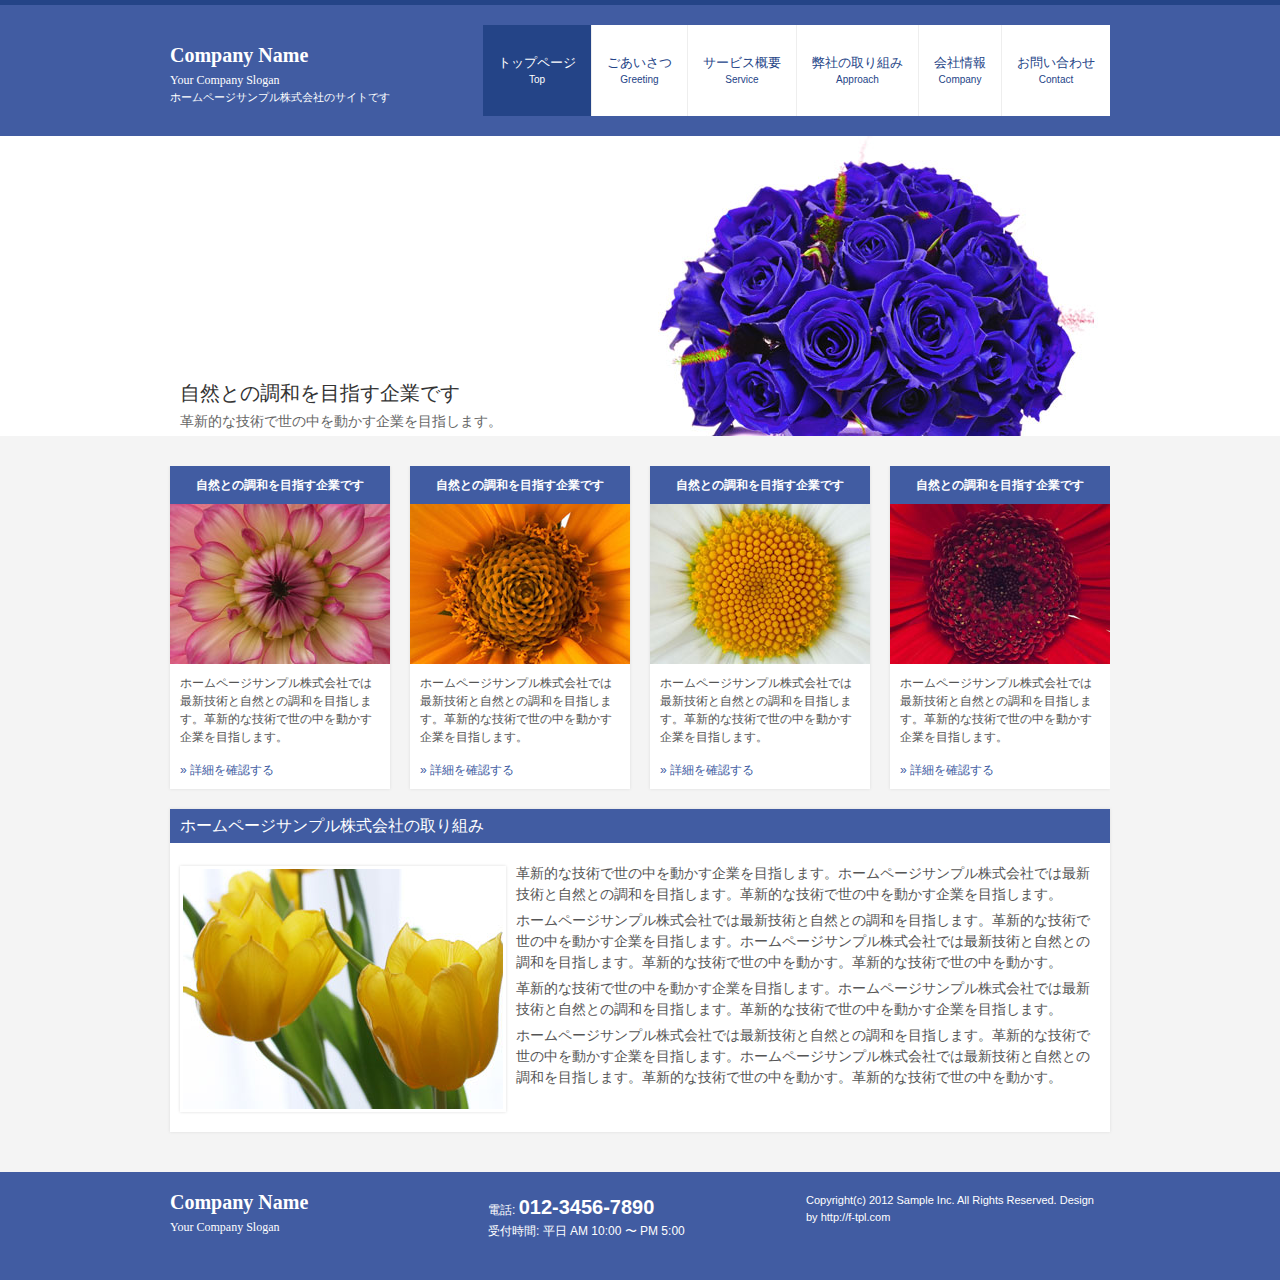
==== index.html @ b25d5340 "first" ====
<!DOCTYPE html>
<html dir="ltr" lang="ja">
<head>
<meta charset="UTF-8">
<meta name="viewport" content="width=device-width, user-scalable=yes, maximum-scale=1.0, minimum-scale=1.0">
<meta name="description" content="ホームページサンプル株式会社 | ホームページサンプル株式会社では最新技術と自然との調和を目指します。">
<meta name="keywords" content="">
<title>ホームページサンプル株式会社 | ホームページサンプル株式会社では最新技術と自然との調和を目指します。</title>
<link rel="stylesheet" href="style.css" type="text/css" media="screen">
<!--[if lt IE 9]>
<script src="js/html5.js"></script>
<script src="js/css3-mediaqueries.js"></script>
<![endif]-->
<script src="js/jquery1.7.2.min.js"></script>
<script src="js/script.js"></script>
</head>
<body>
<!-- ヘッダー -->
<div id="header">
	<div class="inner">
		<!-- ロゴ -->
		<div class="logo">
			<a href="index.html">Company Name<br><span>Your Company Slogan</span></a>
      <h1>ホームページサンプル株式会社のサイトです</h1>
		</div>
		<!-- / ロゴ -->
    
	  <!-- メインナビゲーション -->
    <nav id="mainNav">
  		<a class="menu" id="menu"><span>MENU</span></a>
			<div class="panel">
				<ul>
					<li class="active"><a href="index.html">トップページ<br><span>Top</span></a></li>
					<li><a href="subpage.html">ごあいさつ<br><span>Greeting</span></a></li>
					<li><a href="subpage.html">サービス概要<br><span>Service</span></a></li>
					<li><a href="subpage.html">弊社の取り組み<br><span>Approach</span></a></li>
					<li><a href="subpage.html">会社情報<br><span>Company</span></a></li>
					<li><a href="subpage.html">お問い合わせ<br><span>Contact</span></a></li>
				</ul>
      </div>
    </nav>
		<!-- メインナビゲーション -->
    
  </div>
</div>
<!-- / ヘッダー -->

<!-- メイン画像 -->
<div id="mainBanner" class="mainImg">
  <div class="inner">
		<img src="images/mainImg.jpg" alt="" width="940" height="300">
    <div class="slogan">
			<h2>自然との調和を目指す企業です</h2>
			<h3>革新的な技術で世の中を動かす企業を目指します。</h3>
		</div>
	</div>
</div>
<!-- / メイン画像 -->

<div id="wrapper">

	<!-- 4カラム -->
  <section class="gridWrapper">
		<article class="grid">
			<h3>自然との調和を目指す企業です</h3>
			<p class="img"><img src="images/eyecatch1.jpg" width="220" height="160" alt=""></p>	
			<p>ホームページサンプル株式会社では最新技術と自然との調和を目指します。革新的な技術で世の中を動かす企業を目指します。</p>
			<p class="readmore"><a href="subpage.html">&raquo; 詳細を確認する</a></p>
		</article>
		<article class="grid">
			<h3>自然との調和を目指す企業です</h3>
			<p class="img"><img src="images/eyecatch2.jpg" width="220" height="160" alt=""></p>
			<p>ホームページサンプル株式会社では最新技術と自然との調和を目指します。革新的な技術で世の中を動かす企業を目指します。</p>
			<p class="readmore"><a href="subpage.html">&raquo; 詳細を確認する</a></p>
		</article>
		<article class="grid">
      <h3>自然との調和を目指す企業です</h3>
			<p class="img"><img src="images/eyecatch3.jpg" width="220" height="160" alt=""></p>
			<p>ホームページサンプル株式会社では最新技術と自然との調和を目指します。革新的な技術で世の中を動かす企業を目指します。</p>
			<p class="readmore"><a href="subpage.html">&raquo; 詳細を確認する</a></p>
		</article>
    <article class="grid">
			<h3>自然との調和を目指す企業です</h3>
			<p class="img"><img src="images/eyecatch4.jpg" width="220" height="160" alt=""></p>
			<p>ホームページサンプル株式会社では最新技術と自然との調和を目指します。革新的な技術で世の中を動かす企業を目指します。</p>
			<p class="readmore"><a href="subpage.html">&raquo; 詳細を確認する</a></p>
		</article>
	</section>
	<!-- / 4カラム -->
      
	<section class="content">
		<h3 class="heading">ホームページサンプル株式会社の取り組み</h3>
		<article>
			<img src="images/sample2.jpg" width="320" height="240" alt="" class="alignleft frame">
			<p>革新的な技術で世の中を動かす企業を目指します。ホームページサンプル株式会社では最新技術と自然との調和を目指します。革新的な技術で世の中を動かす企業を目指します。</p>
			<p>ホームページサンプル株式会社では最新技術と自然との調和を目指します。革新的な技術で世の中を動かす企業を目指します。ホームページサンプル株式会社では最新技術と自然との調和を目指します。革新的な技術で世の中を動かす。革新的な技術で世の中を動かす。</p>
      <p>革新的な技術で世の中を動かす企業を目指します。ホームページサンプル株式会社では最新技術と自然との調和を目指します。革新的な技術で世の中を動かす企業を目指します。</p>
			<p>ホームページサンプル株式会社では最新技術と自然との調和を目指します。革新的な技術で世の中を動かす企業を目指します。ホームページサンプル株式会社では最新技術と自然との調和を目指します。革新的な技術で世の中を動かす。革新的な技術で世の中を動かす。</p>
		</article>
	</section>

</div>
<!-- / WRAPPER -->

<!-- フッター -->
<div id="footer">
	<div class="inner">
    
		<!-- 3カラム -->
    <section class="gridWrapper">
      
			<article class="grid">
      	<!-- ロゴ -->
				<p class="logo"><a href="index.html">Company Name<br /><span>Your Company Slogan</span></a></p>
				<!-- / ロゴ -->
			</article>
			
      <article class="grid">
      	<!-- 電話番号+受付時間 -->
				<p class="tel">電話: <strong>012-3456-7890</strong></p>
				<p>受付時間: 平日 AM 10:00 〜 PM 5:00</p>
				<!-- / 電話番号+受付時間 -->
			</article>
			
      <article class="grid copyright">
      	Copyright(c) 2012 Sample Inc. All Rights Reserved. Design by <a href="http://f-tpl.com" target="_blank" rel="nofollow">http://f-tpl.com</a>
			</article>
		
    </section>
		<!-- / 3カラム -->
      
	</div>
</div>
<!-- / フッター -->

</body>
</html>
---- style.css ----
@charset "utf-8";


/* =Reset default browser CSS.
Based on work by Eric Meyer: http://meyerweb.com/eric/tools/css/reset/index.html
-------------------------------------------------------------- */
html, body, div, span, applet, object, iframe, h1, h2, h3, h4, h5, h6, p, blockquote, pre, a, abbr, acronym, address, big, cite, code, del, dfn, em, font, ins, kbd, q, s, samp, small, strike, strong, sub, sup, tt, var, dl, dt, dd, ol, ul, li, fieldset, form, label, legend, table, caption, tbody, tfoot, thead, tr, th, td {border: 0;font-family: inherit;font-size: 100%;font-style: inherit;font-weight: inherit;margin: 0;outline: 0;padding: 0;vertical-align: baseline;}
:focus {outline: 0;}

ol, ul {list-style: none;}
table {border-collapse: separate;border-spacing: 0;}
caption, th, td {font-weight: normal;text-align: left;}
blockquote:before, blockquote:after,q:before, q:after {content: "";}
blockquote, q {quotes: "" "";}
a img{border: 0;}
figure{margin:0}
article, aside, details, figcaption, figure, footer, header, hgroup, menu, nav, section {display: block;}
/* -------------------------------------------------------------- */

body{
color:#555;
font:12px verdana,"ヒラギノ丸ゴ ProN W4","Hiragino Maru Gothic ProN","メイリオ","Meiryo","ＭＳ Ｐゴシック","MS PGothic",Sans-Serif;
line-height:1.5;
border-top:5px solid #244487;
background:#f4f4f4;
-webkit-text-size-adjust: none;
}



/* リンク設定
------------------------------------------------------------*/
a{color:#415ca2;text-decoration:none;}
a:hover{color:#244487;}
a:active, a:focus{outline:0;}


/* 全体
------------------------------------------------------------*/
#wrapper{
margin:0 auto;
padding:0 1%;
width:98%;
position:relative;
}

.inner{
margin:0 auto;
width:100%;
}


/*************
/* ヘッダー
*************/
#header{
overflow:hidden;
padding:20px 0;
background:#415ca2;
}

* html #header{height:1%;}


/*************
/* ロゴ
*************/
#header .logo{
float:left;
padding:20px 0 0;
}

.logo a{
font-size:20px;
font-weight:bold;
line-height:1;
color:#fff;
font-family:"Palatino Linotype", "Book Antiqua", Palatino, serif;
}

.logo span{
font-size:12px;
font-weight:normal;
}

#header h1{
font-size:11px;
color:#fff;
}


/**************************
/* メイン画像（トップページ+サブページ）
**************************/
#mainBanner{
margin:0 auto 30px;
padding:0;
width:100%;
line-height:0;
background:#fff;
}

#mainBanner .inner{position:relative;}

#mainBanner img{
max-width:100%;
height:auto;
}

.slogan{
position:absolute;
max-width:100%;
height:auto;
bottom:0;
left:0;
padding:5px 10px;
line-height:1.4;
z-index:100;
}

.slogan h2{
padding-bottom:5px;
color:#333;
font-size:20px;
}

.slogan h3{
font-size:14px;
color:#666;
}



/**************************
/* グリッド
**************************/
.gridWrapper{
padding-bottom:20px;
overflow: hidden;
}

* html .gridWrapper{height:1%;}
	
.grid{
float:left;
background:#fff;
box-shadow:0 0 3px #ddd;
}

.grid h3{
padding:10px 0;
font-weight:bold;
color:#fff;
background:#415ca2;
text-align:center;
}

.grid p{
padding:5px 10px;
}

.grid p.img{
padding:0;
}

.readmore{clear:both;}

p.readmore{
padding:10px;
}


/* フッター内のグリッド(3カラム) */
#footer .grid{
color:#fff;
border:0;
background:transparent;
box-shadow:none;
}

#footer .grid p{padding:0;}


/*************
メイン コンテンツ
*************/
section.content{
padding:0 10px 10px;
margin-bottom:20px;
overflow:hidden;
font-size:14px;
background:#fff;
box-shadow:0 0 3px #ddd;
}

* html section.content{height:1%;}

section.content p{margin-bottom:5px;}

h3.heading{
padding:5px 10px;
margin:0 -10px 20px;
font-size:16px;
color:#fff;
background:#415ca2;
}

section.content img{
max-width:90%;
height:auto;
}

img.frame,#gallery img{
padding:3px;
box-shadow:0 0 3px #ddd;
}

#gallery .grid{
margin-bottom:10px;
box-shadow:none;
}

.alignleft{
float:left;
clear:left;
margin:3px 10px 10px 0;
}

.alignright{
float:right;
clear:right;
margin:3px 0 10px 10px;
}



/*************
テーブル
*************/
table.table{
border-collapse:collapse;
width:100%;
margin:10px auto;
}

table.table th,table.table td{
padding:5px;
border:1px solid #415ca2;
}

table.table th{
text-align:right;
font-weight:bold;
letter-spacing:1px;
white-space:nowrap;
color:#fff;
background:#244487;
border-left:#415ca2 5px solid
}

a{color:#415ca2;text-decoration:none;}
a:hover{color:#244487;}

table.table td{border-left:#415ca2 3px double}



/*************
サブ（フッター前）コンテンツ
*************/
#sub ul{padding:10px;}

#sub li{
margin-bottom:10px;
padding-bottom:10px;
border-bottom:1px dashed #ebebeb;
}

#sub li:last-child{
border:0;
margin-bottom:0;
}

#sub li a{display:block;}

#sub ul.list{padding-bottom:7px;}

#sub ul.list li{
clear:both;
margin-bottom:6px;
padding:5px 0;
overflow:hidden;
}

* html #sub ul.list li{height:1%;}

#sub ul.list li img{
float:left;
margin:0 10px 0 0;
}

#sub ul.list li{
font-size:12px;
line-height:1.35;
}


/*************
/* フッター
*************/
#footer{
clear:both;
padding:20px 0;
overflow:hidden;
background:#415ca2;
}

* html #footer{height:1%;}

.tel strong{
font-size:20px;
font-weight:bold;
}

#footer a{color:#fff;}
#footer a:hover{color:#244487;}

#footer .copyright{font-size:11px;}


/* PC用 */
@media only screen and (min-width:960px){	
	#wrapper,.inner{
	width:940px;
	padding:0;
	}
	
	#wrapper{padding-bottom:20px;}
	
  nav div.panel{
	display:block !important;
	float:right;
	}

	a#menu{display:none;}

	nav#mainNav ul{
	float:right;
	overflow:hidden;
	}

	* html nav#mainNav ul{height:1%;}

	nav#mainNav ul li{
	float:left;
	text-align:center;
	border-right:1px solid #eee;
	}
	
	nav#mainNav ul li:last-child{border:0;}

	nav#mainNav ul a{
	font-size:13px;
	display:block;
	padding:30px 15px;
	line-height:1.2;
	color:#244487;
	background:#fff;
	}
	
	nav#mainNav ul span{
	font-size:10px;
	}

	nav#mainNav ul li.active a,nav#mainNav ul a:hover{
	color:#fff;
	background:#244487;
	}
	
	/* グリッド全体 */
	.gridWrapper{
	width:960px;
	margin:0 0 0 -20px;
	}
	
	/* グリッド共通 ベース:トップページ4カラム */
	.grid{
	float:left;
	width:220px;
	margin-left:20px;
	}
	
	/* サブコンテンツ + フッター グリッド(3カラム) */
	#sub .grid, #footer .grid{width:298px;}
	#footer .grid{border:0;}
}


/* モニター幅940px以下 */
@media only screen and (max-width:940px){
	*{
    -webkit-box-sizing: border-box;
       -moz-box-sizing: border-box;
         -o-box-sizing: border-box;
        -ms-box-sizing: border-box;
            box-sizing: border-box;
	}
	
	#header{padding:10px 0 0;}
	
	#header .logo,#footer .logo{
	float:none;
	text-align:center;
	padding:10px 5px;
	}
	
	nav#mainNav{
	clear:both;
	width:100%;
	margin:0 auto;
	padding:0;
	background:#244487;
	}

	nav#mainNav a.menu{
	width:100%;
	display:block;
	height:40px;
	line-height:40px;
	font-weight: bold;
	text-align:left;
	color:#fff;
	}

	nav#mainNav a#menu span{padding-left:10px;}
	nav#mainNav a.menu span:before{content: "→ ";}
	nav#mainNav a.menuOpen span:before{content: "↓ ";}

	nav#mainNav a#menu:hover{cursor:pointer;}

	nav .panel{
	display: none;
	width:100%;
	position: relative;
	right: 0;
	top:0;
	z-index: 1;
	}

	nav#mainNav ul li{
	float: none;
	clear:both;
	width:100%;
	height:auto;
	line-height:1.2;
	}

	nav#mainNav ul li a,nav#mainNav ul li.current-menu-item li a{
	display: block;
	padding:15px 10px;
	text-align:left;
	border-bottom:1px dashed #fff;
	color:#fff;
	background:#415ca2;
	}
	
	nav#mainNav ul li a span{padding-left:10px;}
	
	nav#mainNav ul li:first-child a{border-top:1px dashed #fff;}
	
	nav#mainNav ul li:last-child a{border:0;}
	
	nav#mainNav ul li.active a,nav#mainNav ul li a:hover{background:#244487;}

	nav div.panel{float:none;}
	
	.grid{
	float:left;
	width:48%;
	margin:10px 2% 0 0;
	}
	
	.grid img{
	float:left;
	margin-right:5px;
	}
	
	#gallery{padding-left:1px;}
	
	#gallery .grid{
	width:23%;
	margin:0 2% 0 0;
	padding:0;
	}
	
	#gallery .grid img{
	float:none;
	margin:0;
	}
	
	#sub .grid{
	width:32%;
	margin:10px 1%;
	}
	
	#sub .grid:first-child{
	margin-left:0;
	}
	
	#sub .grid:last-child{
	margin-right:0;
	}
	
	#footer .grid, #footer .grid p{
	float:none;
	width:100%;
	text-align:center;
	border:0;
	}
	
	#footer .grid:last-child{padding-top:20px;}
}


/* iPad 縦 */
@media only screen and (max-width:768px){
  #header{padding-bottom:0;}	

	#header h1{text-align:center;}
	
	#header .logo{
	float:none;
	text-align:center;
	padding:10px 5px 20px;
	}
	
	#sub ul.list{padding:10px 10px 11px;}
	
	#sub ul.list li{
	padding-bottom:10px;
	margin-bottom:8px;
	}
}


/* スマートフォン 横(ランドスケープ) */
@media only screen and (max-width:640px){
	#footer .grid p{text-align:center;}
	
	.grid img{
	float:none;
	margin:0 auto;
	}
	
	.grid p,#sub .grid li{text-align:left;}

  .alignleft,.alignright{
	float:none;
	display:block;
	margin:0 auto 10px;
	}
	
	#sub ul.list li img{margin:0 5px 0 0;}
}


/* スマートフォン 縦(ポートレート) */
@media only screen and (max-width:480px){
	#mainBanner h2,#mainBanner h3{font-size:75%;}
	.subImg .slogan{right:-30px;}
	
	.grid img{max-width:90%;height:auto;}
	
	#sub .grid{
	float:none;
	width:98%;
	}
	
	#sub .grid h3{padding:10px 5px;}
	
	#sub ul.list{padding:10px;}
	
	#sub ul.list li{
	padding-bottom:3px;
	margin-bottom:3px;
	}
}
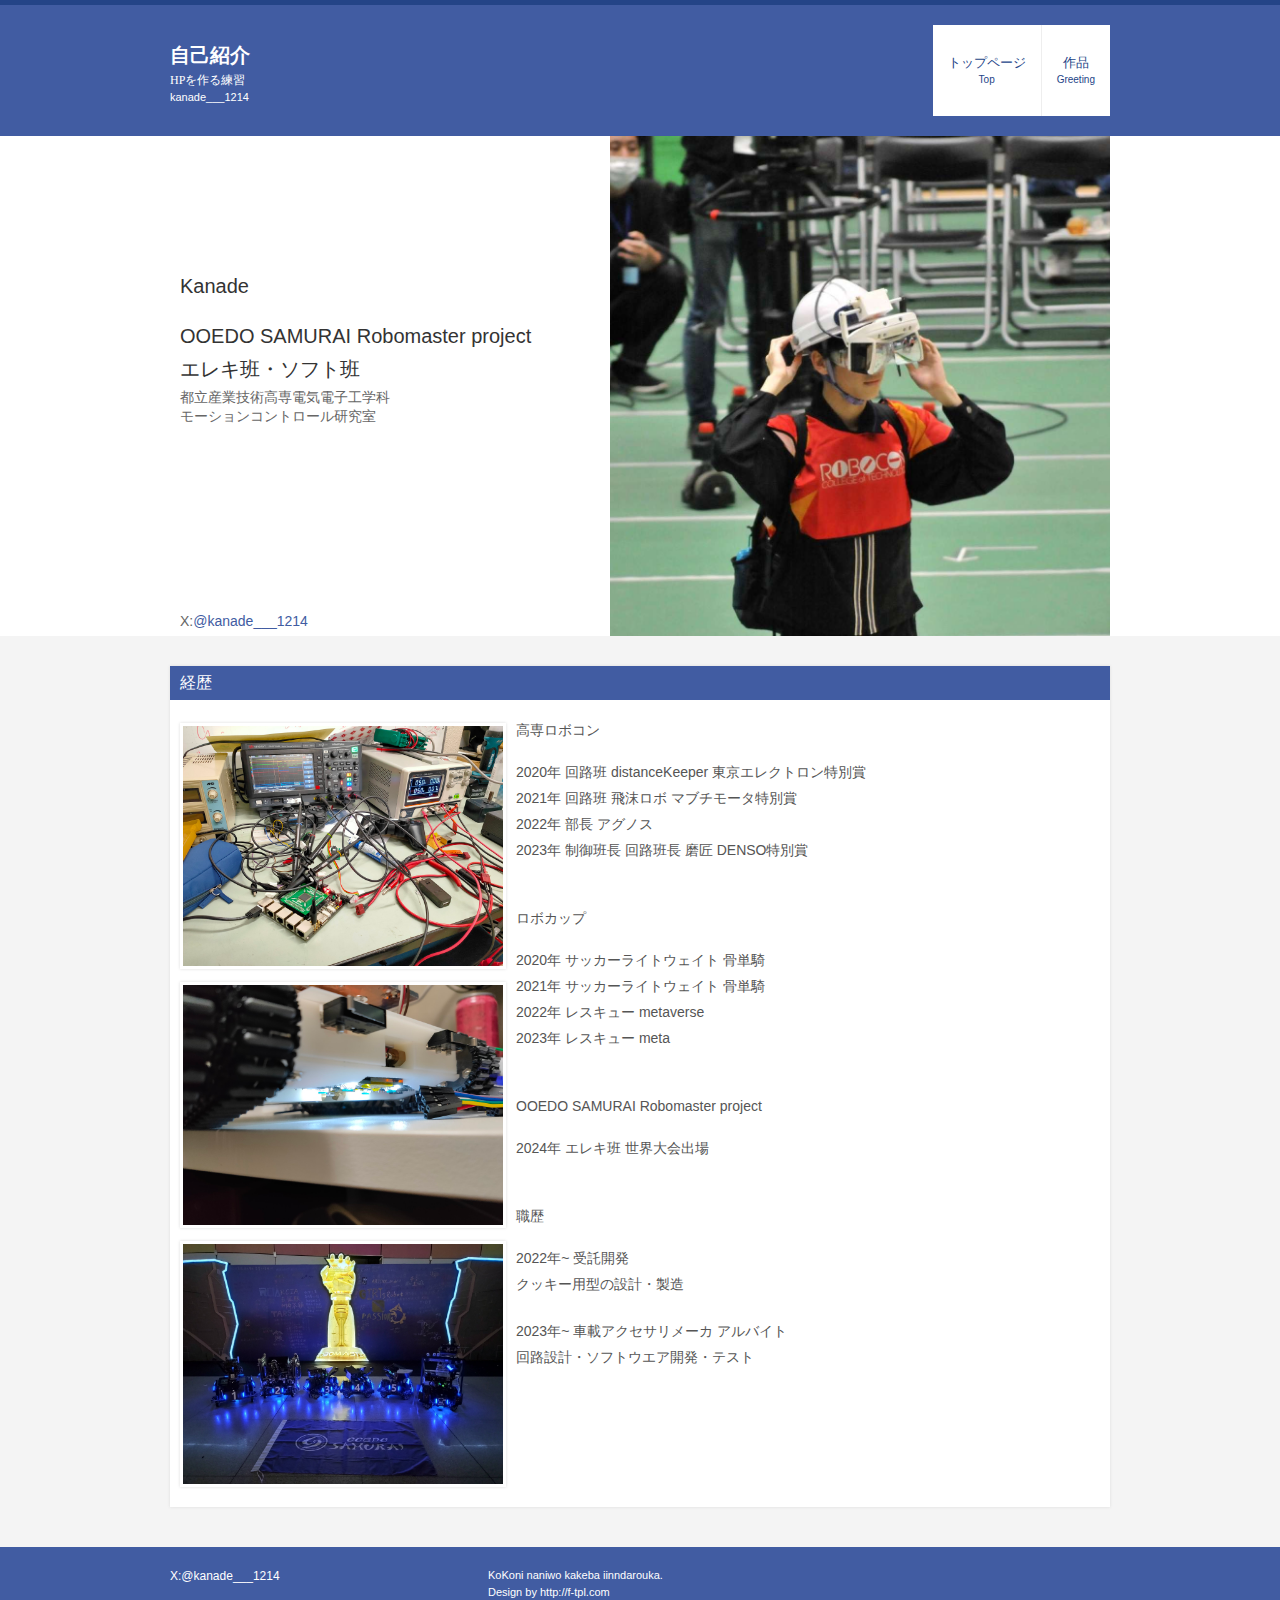
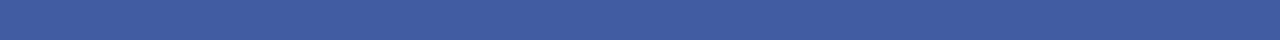
==== commit 025c8b6a: "top page作った" ====
--- a/index.html
+++ b/index.html
@@ -3,9 +3,9 @@
 <head>
 <meta charset="UTF-8">
 <meta name="viewport" content="width=device-width, user-scalable=yes, maximum-scale=1.0, minimum-scale=1.0">
-<meta name="description" content="ホームページサンプル株式会社 | ホームページサンプル株式会社では最新技術と自然との調和を目指します。">
+<meta name="description" content="kanade___1214 | kanade___1214 自己紹介ページ">
 <meta name="keywords" content="">
-<title>ホームページサンプル株式会社 | ホームページサンプル株式会社では最新技術と自然との調和を目指します。</title>
+<title>kanade___1214 | kanade___1214 自己紹介ページ。</title>
 <link rel="stylesheet" href="style.css" type="text/css" media="screen">
 <!--[if lt IE 9]>
 <script src="js/html5.js"></script>
@@ -20,25 +20,21 @@
 	<div class="inner">
 		<!-- ロゴ -->
 		<div class="logo">
-			<a href="index.html">Company Name<br><span>Your Company Slogan</span></a>
-      <h1>ホームページサンプル株式会社のサイトです</h1>
+			<a href="index.html">自己紹介<br><span>HPを作る練習</span></a>
+      <h1>kanade___1214</h1>
 		</div>
 		<!-- / ロゴ -->
     
 	  <!-- メインナビゲーション -->
-    <nav id="mainNav">
-  		<a class="menu" id="menu"><span>MENU</span></a>
-			<div class="panel">
-				<ul>
-					<li class="active"><a href="index.html">トップページ<br><span>Top</span></a></li>
-					<li><a href="subpage.html">ごあいさつ<br><span>Greeting</span></a></li>
-					<li><a href="subpage.html">サービス概要<br><span>Service</span></a></li>
-					<li><a href="subpage.html">弊社の取り組み<br><span>Approach</span></a></li>
-					<li><a href="subpage.html">会社情報<br><span>Company</span></a></li>
-					<li><a href="subpage.html">お問い合わせ<br><span>Contact</span></a></li>
-				</ul>
-      </div>
-    </nav>
+	  <nav id="mainNav">
+		<a class="menu" id="menu"><span>MENU</span></a>
+		  <div class="panel">
+			  <ul>
+				  <li><a href="index.html">トップページ<br><span>Top</span></a></li>
+				  <li><a href="subpage.html">作品<br><span>Greeting</span></a></li>
+			  </ul>
+	</div>
+  </nav>
 		<!-- メインナビゲーション -->
     
   </div>
@@ -47,12 +43,17 @@
 
 <!-- メイン画像 -->
 <div id="mainBanner" class="mainImg">
-  <div class="inner">
-		<img src="images/mainImg.jpg" alt="" width="940" height="300">
-    <div class="slogan">
-			<h2>自然との調和を目指す企業です</h2>
-			<h3>革新的な技術で世の中を動かす企業を目指します。</h3>
-		</div>
+  <div class="inner"style="text-align:right;">
+		<img src="images/title.jpg" alt="" width="500">
+    <div class="slogan" style="text-align:left;">
+			<h2>Kanade</h2><br>
+			<h2>OOEDO SAMURAI Robomaster project</h2> 
+			<h2>エレキ班・ソフト班</h2>
+			<h3>都立産業技術高専電気電子工学科 </h3>
+			<h3>モーションコントロール研究室</h3>
+			<br><br><br><br><br><br><br><br><br><br><br>
+			<h3>X:<a href= "https://x.com/Kanade___1214" target="_blank" >@kanade___1214</a></h3>
+	</div>
 	</div>
 </div>
 <!-- / メイン画像 -->
@@ -60,43 +61,76 @@
 <div id="wrapper">
 
 	<!-- 4カラム -->
-  <section class="gridWrapper">
+  <!-- <section class="gridWrapper">
 		<article class="grid">
-			<h3>自然との調和を目指す企業です</h3>
+			<h3>高専ロボコン</h3>
 			<p class="img"><img src="images/eyecatch1.jpg" width="220" height="160" alt=""></p>	
-			<p>ホームページサンプル株式会社では最新技術と自然との調和を目指します。革新的な技術で世の中を動かす企業を目指します。</p>
+			<p>kanade___1214では最新技術と自然との調和を目指します。革新的な技術で世の中を動かす企業を目指します。</p>
 			<p class="readmore"><a href="subpage.html">&raquo; 詳細を確認する</a></p>
 		</article>
 		<article class="grid">
-			<h3>自然との調和を目指す企業です</h3>
+			<h3>OOEDO SAMURAI</h3>
 			<p class="img"><img src="images/eyecatch2.jpg" width="220" height="160" alt=""></p>
-			<p>ホームページサンプル株式会社では最新技術と自然との調和を目指します。革新的な技術で世の中を動かす企業を目指します。</p>
+			<p>kanade___1214では最新技術と自然との調和を目指します。革新的な技術で世の中を動かす企業を目指します。</p>
 			<p class="readmore"><a href="subpage.html">&raquo; 詳細を確認する</a></p>
 		</article>
 		<article class="grid">
-      <h3>自然との調和を目指す企業です</h3>
+      		<h3>趣味</h3>
 			<p class="img"><img src="images/eyecatch3.jpg" width="220" height="160" alt=""></p>
-			<p>ホームページサンプル株式会社では最新技術と自然との調和を目指します。革新的な技術で世の中を動かす企業を目指します。</p>
+			<p>kanade___1214では最新技術と自然との調和を目指します。革新的な技術で世の中を動かす企業を目指します。</p>
 			<p class="readmore"><a href="subpage.html">&raquo; 詳細を確認する</a></p>
 		</article>
     <article class="grid">
-			<h3>自然との調和を目指す企業です</h3>
+			<h3>仕事</h3>
 			<p class="img"><img src="images/eyecatch4.jpg" width="220" height="160" alt=""></p>
-			<p>ホームページサンプル株式会社では最新技術と自然との調和を目指します。革新的な技術で世の中を動かす企業を目指します。</p>
+			<p>kanade___1214では最新技術と自然との調和を目指します。革新的な技術で世の中を動かす企業を目指します。</p>
 			<p class="readmore"><a href="subpage.html">&raquo; 詳細を確認する</a></p>
 		</article>
-	</section>
+	</section> -->
 	<!-- / 4カラム -->
       
 	<section class="content">
-		<h3 class="heading">ホームページサンプル株式会社の取り組み</h3>
-		<article>
-			<img src="images/sample2.jpg" width="320" height="240" alt="" class="alignleft frame">
-			<p>革新的な技術で世の中を動かす企業を目指します。ホームページサンプル株式会社では最新技術と自然との調和を目指します。革新的な技術で世の中を動かす企業を目指します。</p>
-			<p>ホームページサンプル株式会社では最新技術と自然との調和を目指します。革新的な技術で世の中を動かす企業を目指します。ホームページサンプル株式会社では最新技術と自然との調和を目指します。革新的な技術で世の中を動かす。革新的な技術で世の中を動かす。</p>
-      <p>革新的な技術で世の中を動かす企業を目指します。ホームページサンプル株式会社では最新技術と自然との調和を目指します。革新的な技術で世の中を動かす企業を目指します。</p>
-			<p>ホームページサンプル株式会社では最新技術と自然との調和を目指します。革新的な技術で世の中を動かす企業を目指します。ホームページサンプル株式会社では最新技術と自然との調和を目指します。革新的な技術で世の中を動かす。革新的な技術で世の中を動かす。</p>
-		</article>
+		<h3 class="heading">経歴</h3>
+
+			<img src="images/kairo.jpg" width="320" height="240" alt="" class="alignleft frame">
+			<img src="images/cup.jpg" width="320" height="240" alt="" class="alignleft frame">
+			<img src="images/robomas.jpg" width="320" height="240" alt="" class="alignleft frame">
+				<h3>高専ロボコン</h3>
+				<br>
+				<dd>
+					<p>2020年 回路班 distanceKeeper  東京エレクトロン特別賞</p>
+					<p>2021年 回路班 飛沫ロボ         マブチモータ特別賞</p>
+					<p>2022年 部長 アグノス </p>
+					<p>2023年 制御班長 回路班長 磨匠   DENSO特別賞</p>
+				</dd>
+				<br><br>
+				<h3>ロボカップ</h3>
+				<br>
+				<dd>
+					<p>2020年 サッカーライトウェイト 骨単騎 </p>
+					<p>2021年 サッカーライトウェイト 骨単騎 </p>
+					<p>2022年 レスキュー metaverse </p>
+					<p>2023年 レスキュー meta </p>
+				</dd>
+				<br><br>
+				<h3>OOEDO SAMURAI Robomaster project </h3>
+				<br>
+				<dd>
+					<p>2024年 エレキ班 世界大会出場</p>
+				</dd>
+				<br><br>
+				<h1>職歴</h1>
+				<br>
+				<dd>
+					<p>2022年~ 受託開発 </p>
+					<p>クッキー用型の設計・製造</p>
+					<br>
+					<p>2023年~ 車載アクセサリメーカ アルバイト</p>
+					<p>回路設計・ソフトウエア開発・テスト</p>
+
+
+				</dd>
+
 	</section>
 
 </div>
@@ -109,21 +143,17 @@
 		<!-- 3カラム -->
     <section class="gridWrapper">
       
-			<article class="grid">
-      	<!-- ロゴ -->
-				<p class="logo"><a href="index.html">Company Name<br /><span>Your Company Slogan</span></a></p>
-				<!-- / ロゴ -->
-			</article>
+
 			
       <article class="grid">
       	<!-- 電話番号+受付時間 -->
-				<p class="tel">電話: <strong>012-3456-7890</strong></p>
-				<p>受付時間: 平日 AM 10:00 〜 PM 5:00</p>
+				<p class="tel">X:<a href= "https://x.com/Kanade___1214" target="_blank" >@kanade___1214</a></h3></p>
+				<p></p>
 				<!-- / 電話番号+受付時間 -->
 			</article>
 			
       <article class="grid copyright">
-      	Copyright(c) 2012 Sample Inc. All Rights Reserved. Design by <a href="http://f-tpl.com" target="_blank" rel="nofollow">http://f-tpl.com</a>
+      	KoKoni naniwo kakeba iinndarouka. <p>Design by <a href="http://f-tpl.com" target="_blank" rel="nofollow">http://f-tpl.com</a></p>
 			</article>
 		
     </section>
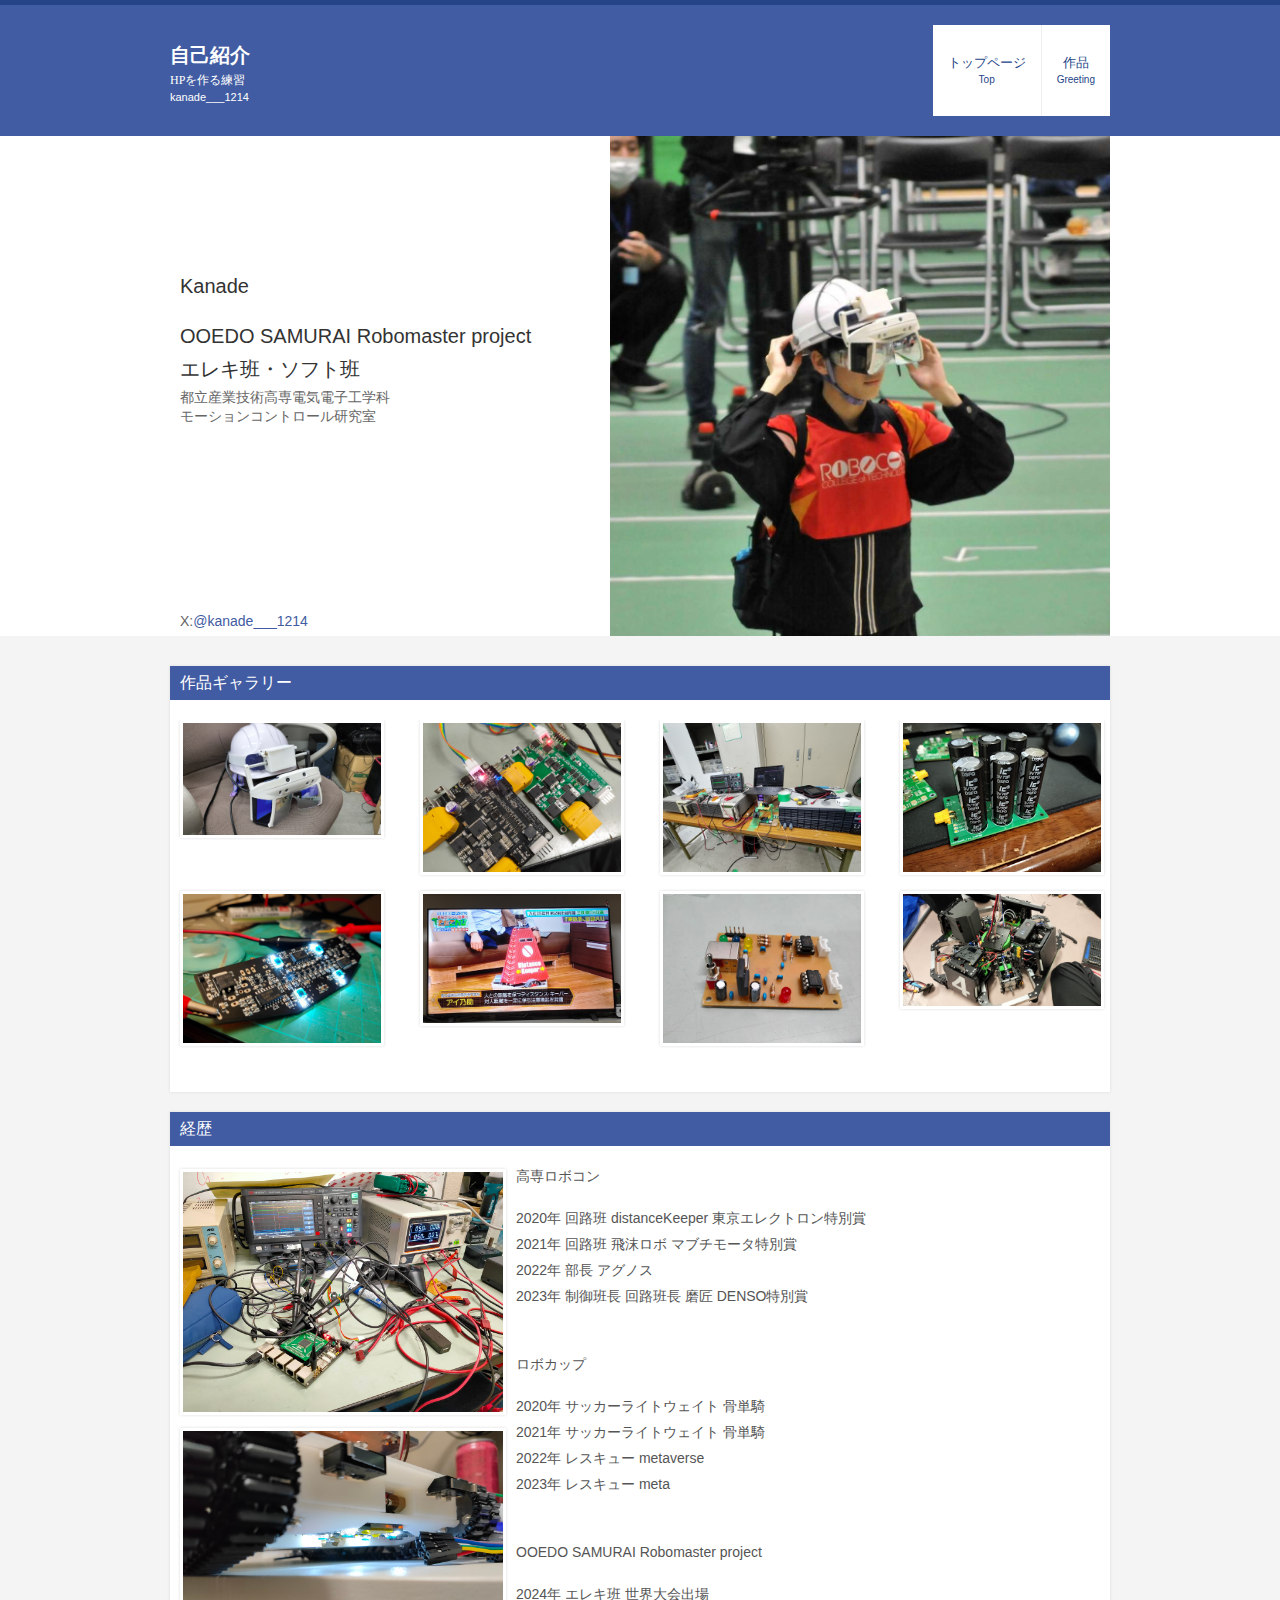
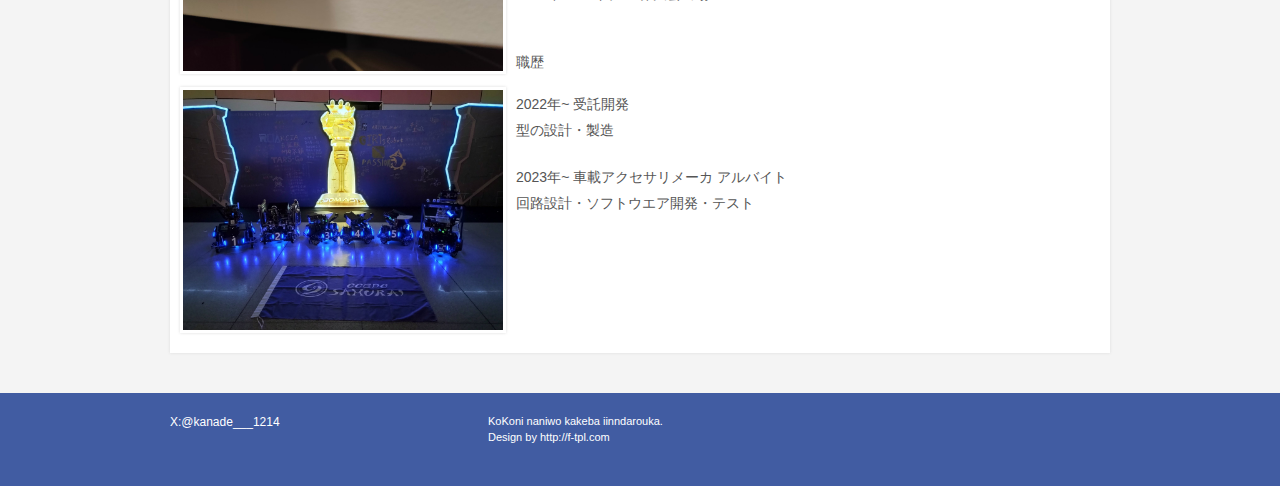
==== commit e3b59606: "gazou" ====
--- a/index.html
+++ b/index.html
@@ -88,6 +88,20 @@
 		</article>
 	</section> -->
 	<!-- / 4カラム -->
+
+	<section class="content">
+		<h3 class="heading">作品ギャラリー</h3>
+			<article class="gridWrapper" id="gallery">
+				<figure class="grid"><a href="subpage.html"><img src="images/MR.jpg" width="210" height="140" alt=""></a></figure>
+				<figure class="grid"><a href="subpage.html"><img src="images/MD.jpg" width="210" height="140" alt=""></a></figure>
+				<figure class="grid"><a href="subpage.html"><img src="images/siken.jpg" width="210" height="140" alt=""></a></figure>
+				<figure class="grid"><a href="subpage.html"><img src="images/SC.jpg" width="210" height="140" alt=""></a></figure>
+				<figure class="grid"><a href="subpage.html"><img src="images/line.jpg" width="210" height="140" alt=""></a></figure>
+				<figure class="grid"><a href="subpage.html"><img src="images/ainosuke.jpg" width="210" height="140" alt=""></a></figure>
+	  			<figure class="grid"><a href="subpage.html"><img src="images/canusb.jpg" width="210" height="140" alt=""></a></figure>
+				<figure class="grid"><a href="subpage.html"><img src="images/sanban.jpg" width="210" height="140" alt=""></a></figure>
+			</article>
+	</section>
       
 	<section class="content">
 		<h3 class="heading">経歴</h3>
@@ -123,7 +137,7 @@
 				<br>
 				<dd>
 					<p>2022年~ 受託開発 </p>
-					<p>クッキー用型の設計・製造</p>
+					<p>型の設計・製造</p>
 					<br>
 					<p>2023年~ 車載アクセサリメーカ アルバイト</p>
 					<p>回路設計・ソフトウエア開発・テスト</p>
